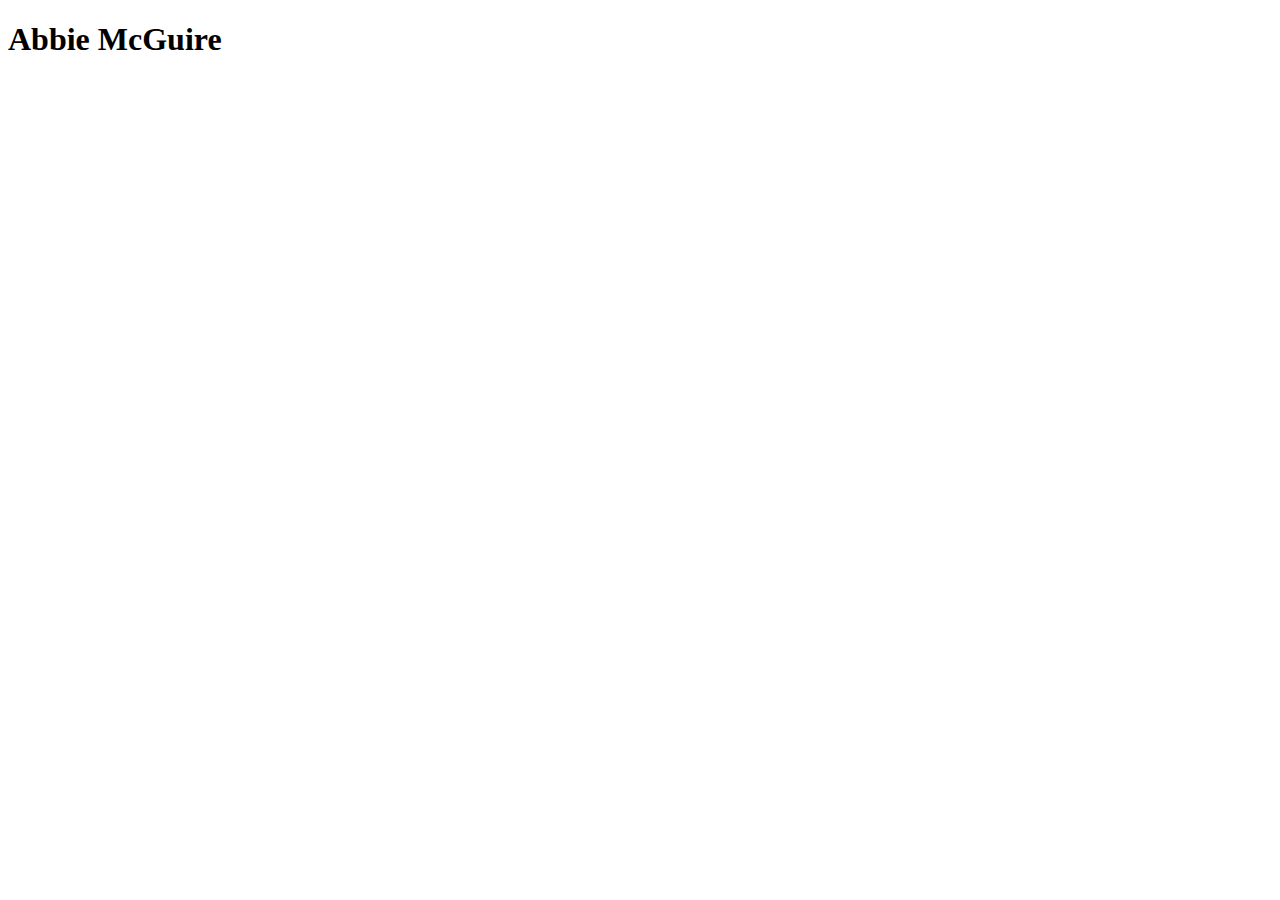
==== index.html @ 2fc43b1a "delete" ====
<!DOCTYPE html>
<html lang="en">
<head>
    <meta charset="UTF-8">
    <meta name="viewport" content="width=device-width, initial-scale=1.0">
    <title>Abbie McGuire</title>
</head>
<body>
    <h1>Abbie McGuire</h1>
</body>
</html>
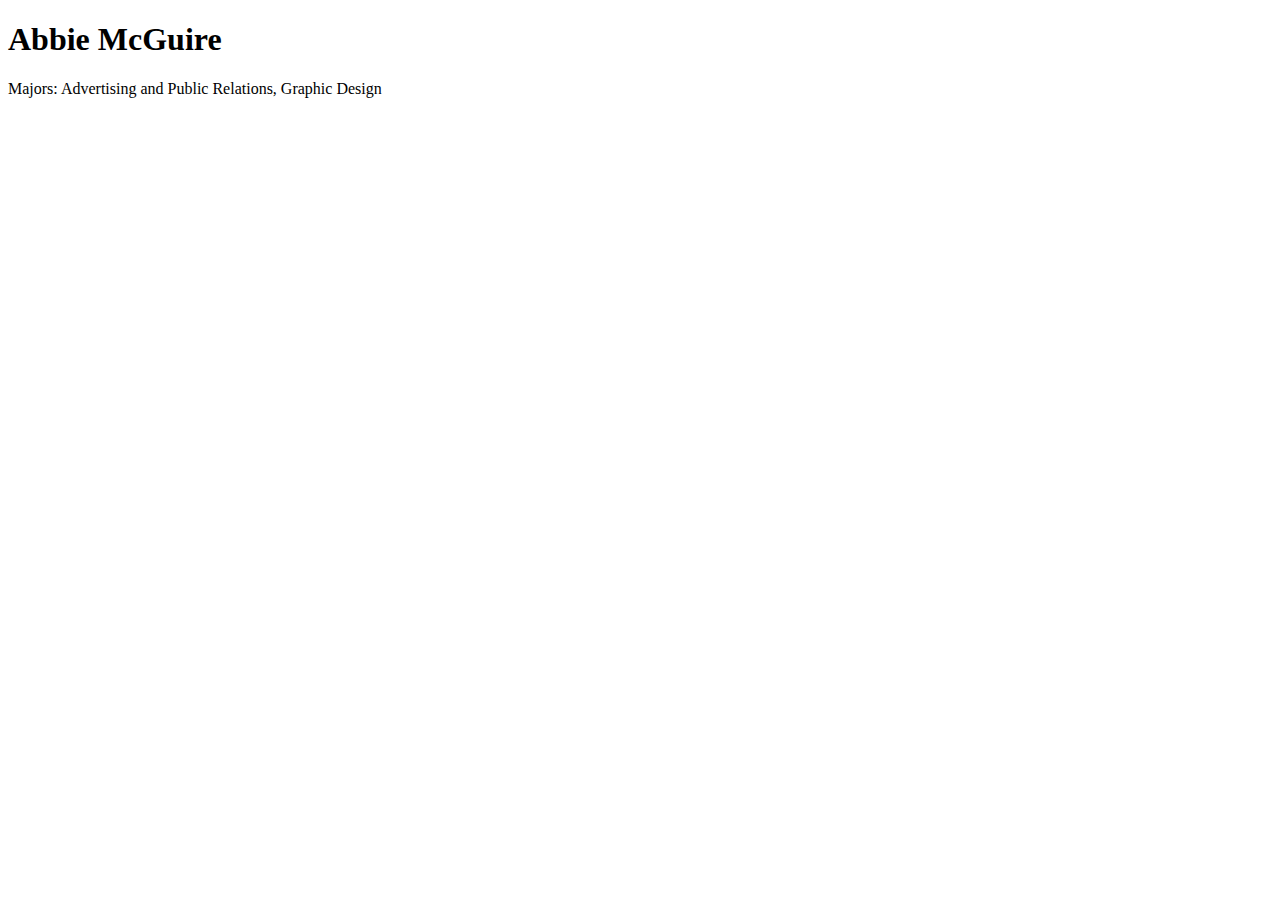
==== commit 0d9ea1e1: "Add <p> again" ====
--- a/index.html
+++ b/index.html
@@ -7,5 +7,6 @@
 </head>
 <body>
     <h1>Abbie McGuire</h1>
+    <p>Majors: Advertising and Public Relations, Graphic Design</p>
 </body>
 </html>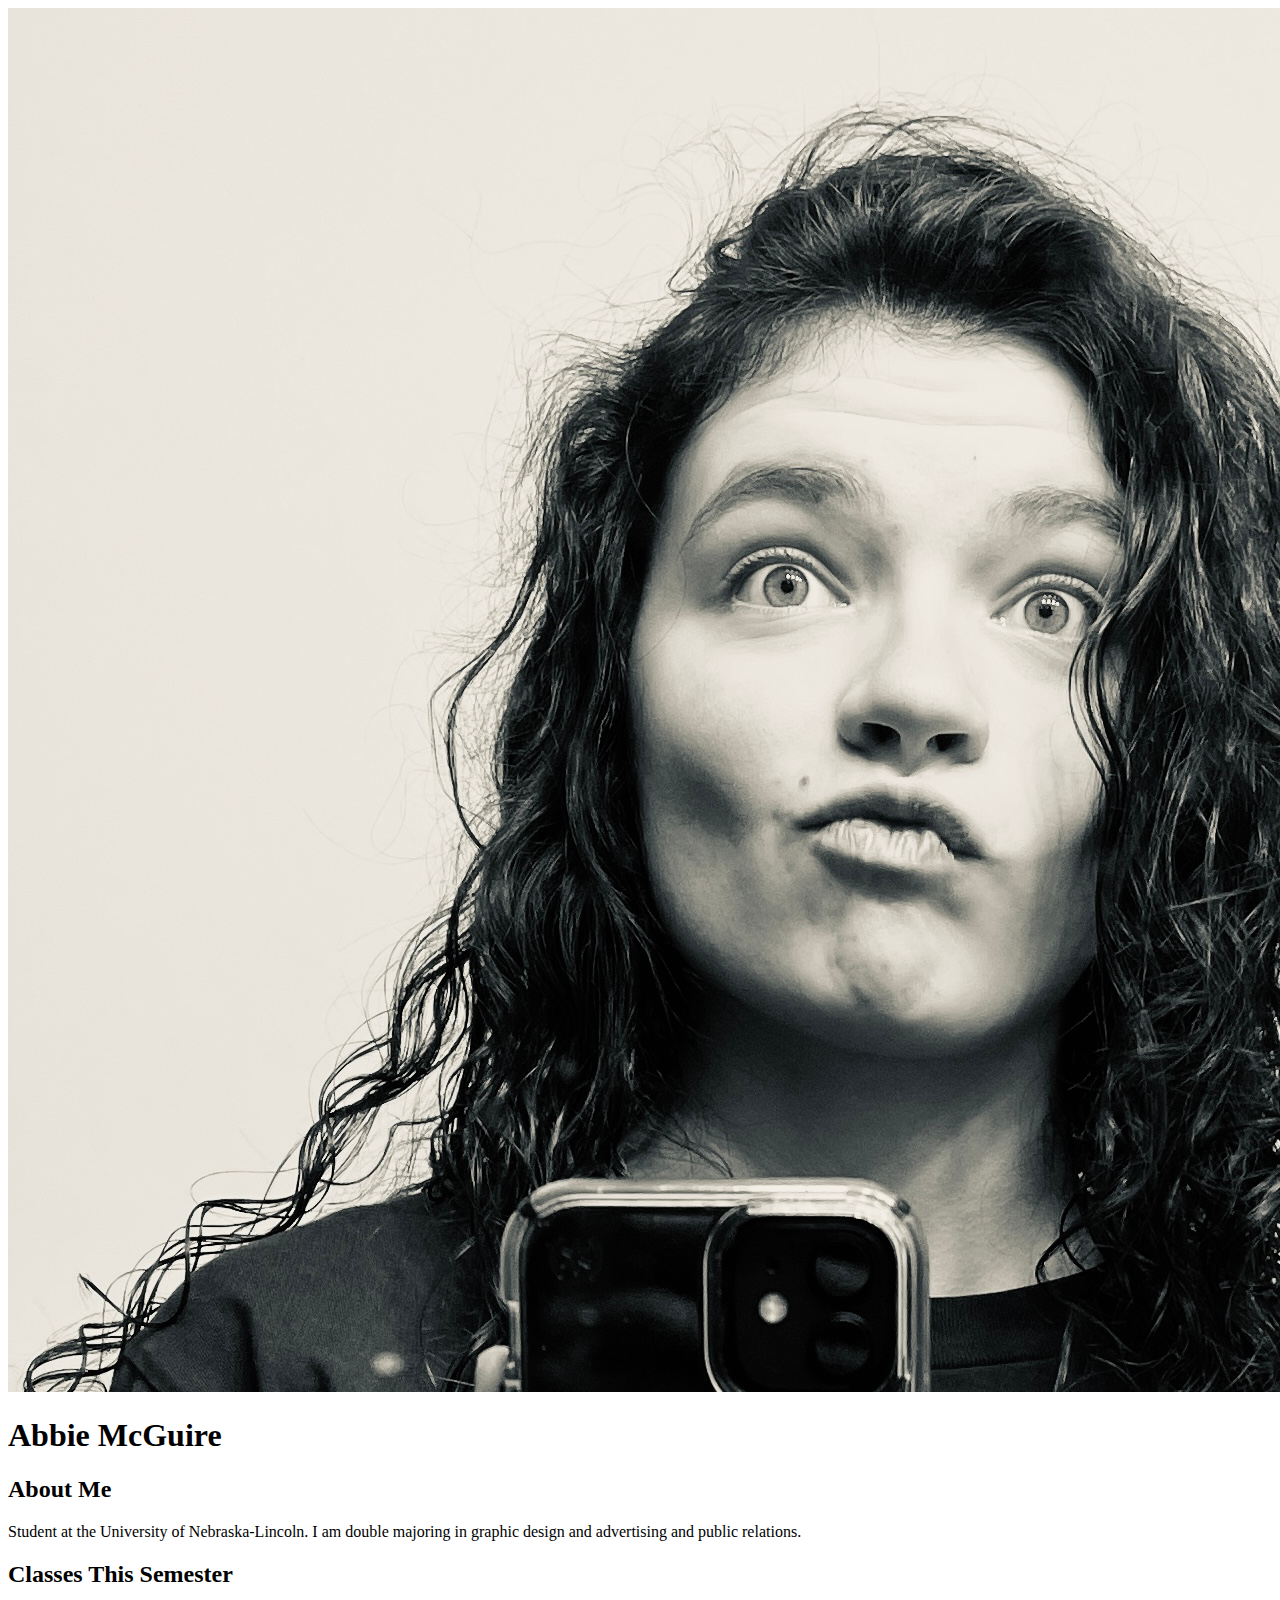
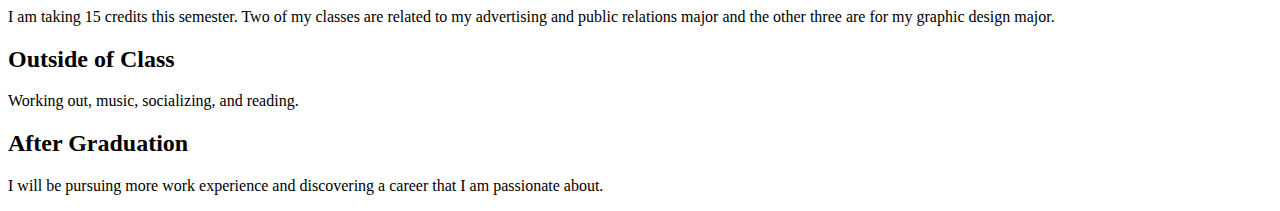
==== commit d24aa788: "Update" ====
--- a/index.html
+++ b/index.html
@@ -6,7 +6,22 @@
     <title>Abbie McGuire</title>
 </head>
 <body>
+    <img src="ProfileAM.jpg" alt="Abbie's profile picture"></img>
     <h1>Abbie McGuire</h1>
-    <p>Majors: Advertising and Public Relations, Graphic Design</p>
+    <h2>About Me</h2>
+    <p>Student at the University of Nebraska-Lincoln. I am double majoring
+        in graphic design and advertising and public relations.
+    </p>
+    <h2>Classes This Semester</h2>
+    <p>I am taking 15 credits this semester. Two of my classes are related
+        to my advertising and public relations major and the other three
+        are for my graphic design major.
+    </p>
+    <h2>Outside of Class</h2>
+    <p>Working out, music, socializing, and reading. </p>
+    <h2>After Graduation</h2>
+    <p>I will be pursuing more work experience and discovering 
+        a career that I am passionate about.
+    </p>
 </body>
 </html>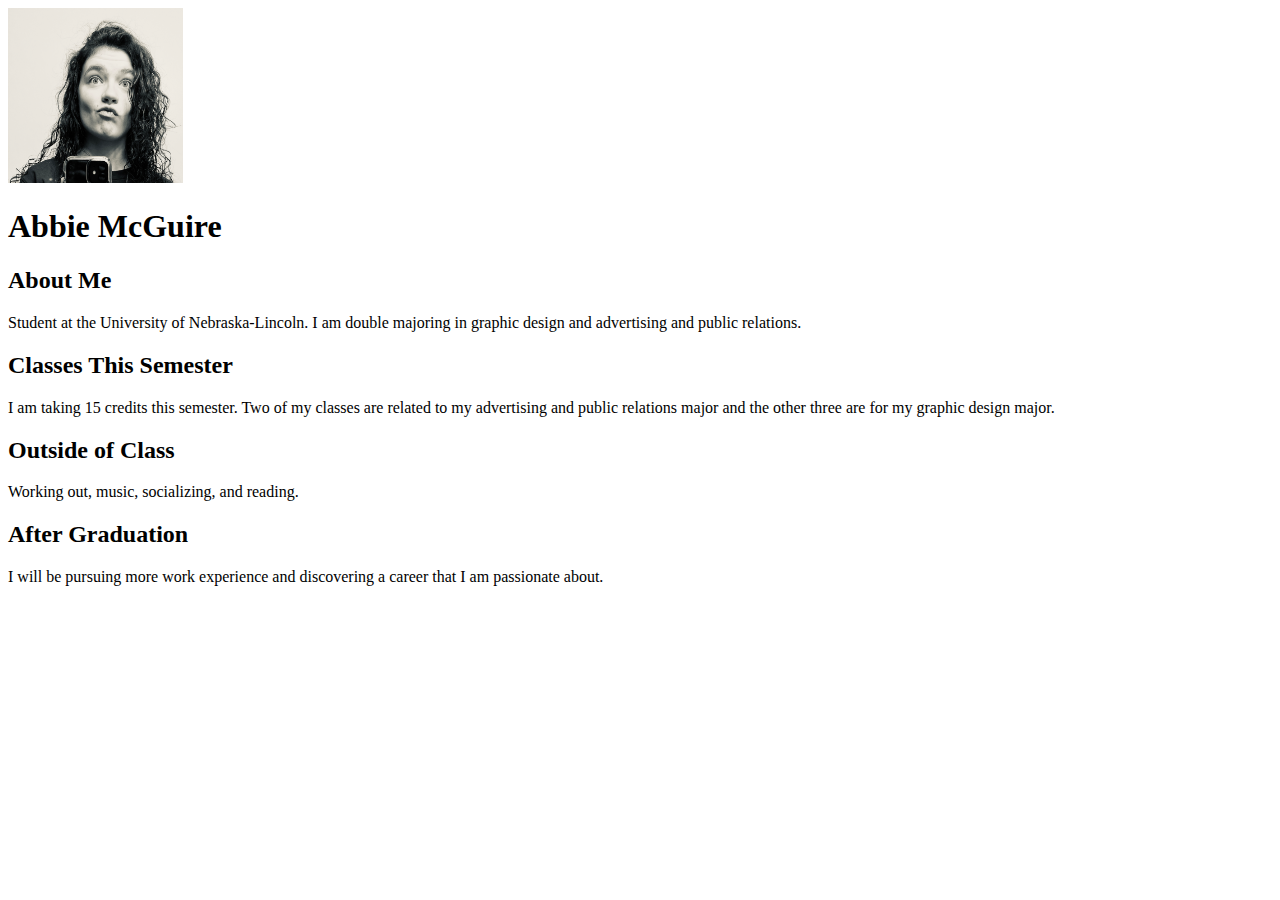
==== commit 2a75417a: "Link css page" ====
--- a/index.html
+++ b/index.html
@@ -4,6 +4,7 @@
     <meta charset="UTF-8">
     <meta name="viewport" content="width=device-width, initial-scale=1.0">
     <title>Abbie McGuire</title>
+    <link rel="stylesheet" href="style.css">
 </head>
 <body>
     <img src="ProfileAM.jpg" alt="Abbie's profile picture"></img>
--- a/style.css
+++ b/style.css
@@ -0,0 +1,4 @@
+img {
+    width: 175px;
+    height: 175px;
+}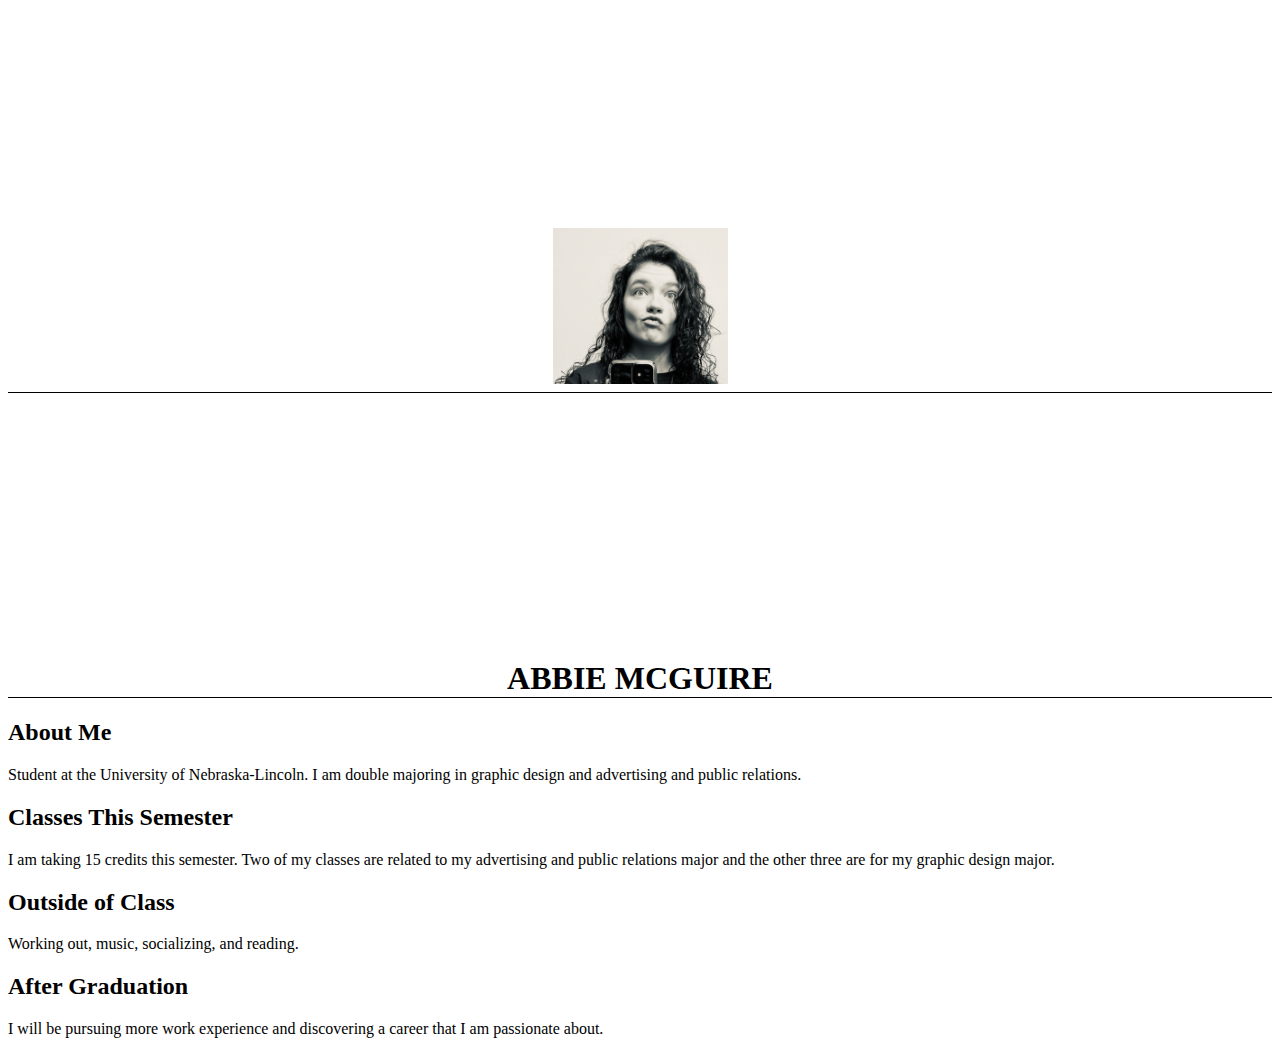
==== commit e093812a: "img spacing" ====
--- a/index.html
+++ b/index.html
@@ -7,7 +7,10 @@
     <link rel="stylesheet" href="style.css">
 </head>
 <body>
-    <img src="ProfileAM.jpg" alt="Abbie's profile picture"></img>
+    <h1>
+        <img src="ProfileAM.jpg" alt="Abbie's profile picture"></img>
+    </h1>
+    <br>
     <h1>Abbie McGuire</h1>
     <h2>About Me</h2>
     <p>Student at the University of Nebraska-Lincoln. I am double majoring
--- a/style.css
+++ b/style.css
@@ -1,4 +1,10 @@
 img {
-    width: 175px;
-    height: 175px;
+   width: 175px;
+}
+
+h1 {
+   text-align: center;
+   text-transform: uppercase;
+   border-bottom: 1px solid black;
+   margin-top: 18%;
 }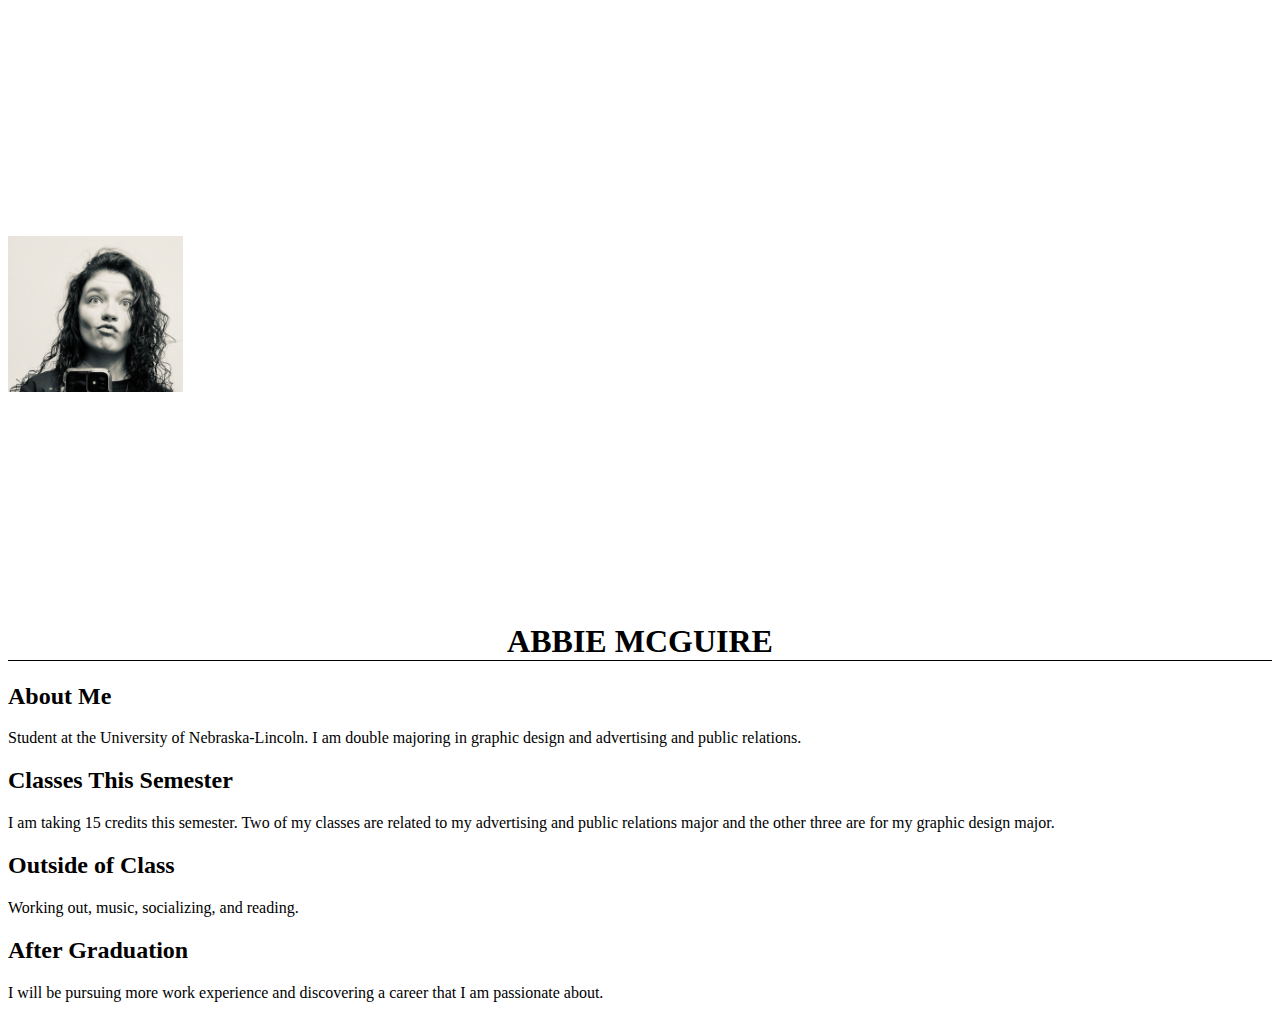
==== commit ba477f50: "img change" ====
--- a/index.html
+++ b/index.html
@@ -7,9 +7,7 @@
     <link rel="stylesheet" href="style.css">
 </head>
 <body>
-    <h1>
         <img src="ProfileAM.jpg" alt="Abbie's profile picture"></img>
-    </h1>
     <br>
     <h1>Abbie McGuire</h1>
     <h2>About Me</h2>
--- a/style.css
+++ b/style.css
@@ -1,5 +1,7 @@
 img {
    width: 175px;
+   margin-top: 18%;
+   text-align: center;
 }
 
 h1 {
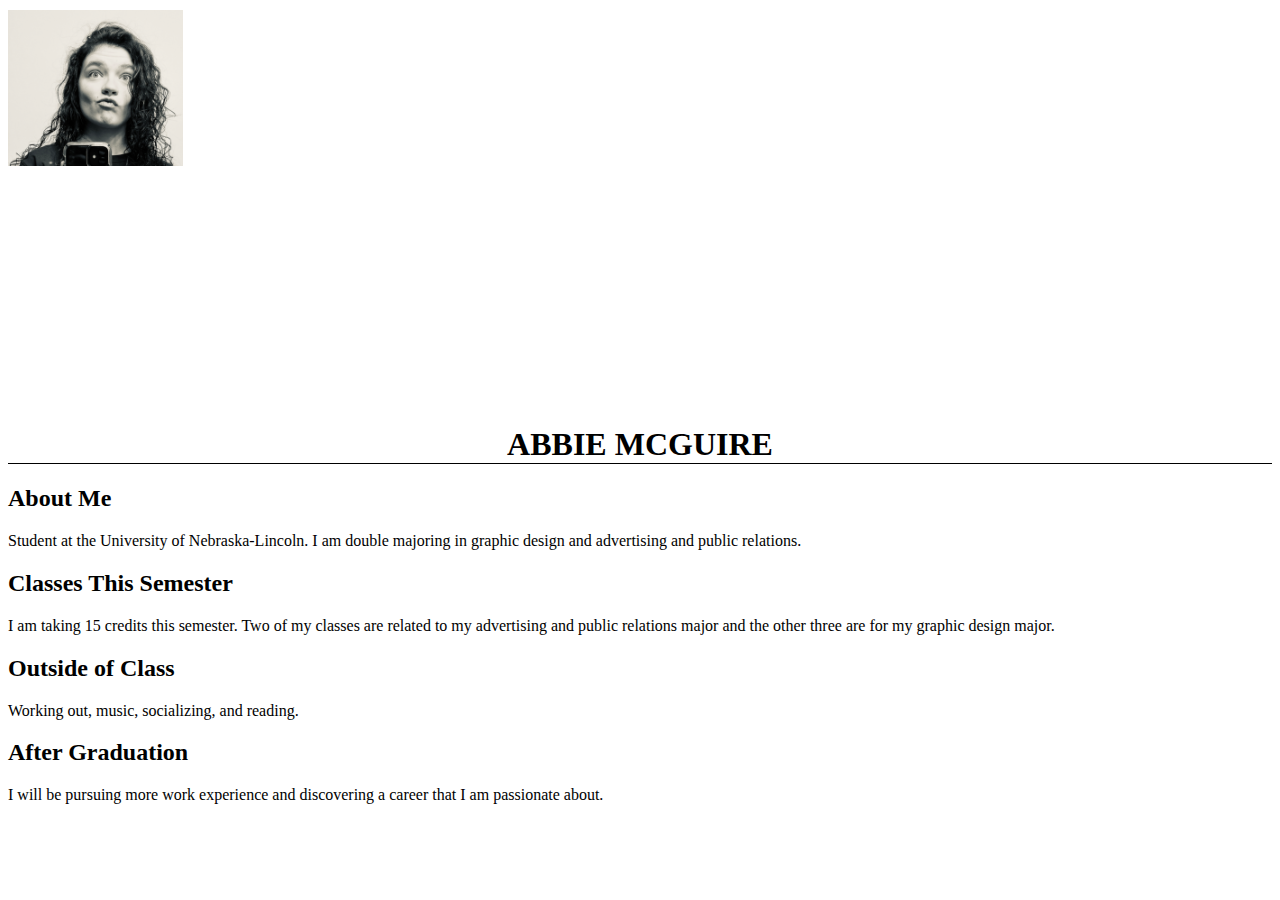
==== commit 709ffc5b: "more image" ====
--- a/index.html
+++ b/index.html
@@ -7,7 +7,9 @@
     <link rel="stylesheet" href="style.css">
 </head>
 <body>
+    <div class="image1">
         <img src="ProfileAM.jpg" alt="Abbie's profile picture"></img>
+    </div>
     <br>
     <h1>Abbie McGuire</h1>
     <h2>About Me</h2>
--- a/style.css
+++ b/style.css
@@ -1,7 +1,11 @@
 img {
    width: 175px;
-   margin-top: 18%;
    text-align: center;
+}
+
+.image1 {
+margin-top: 10px;
+margin-bottom: 10px;
 }
 
 h1 {
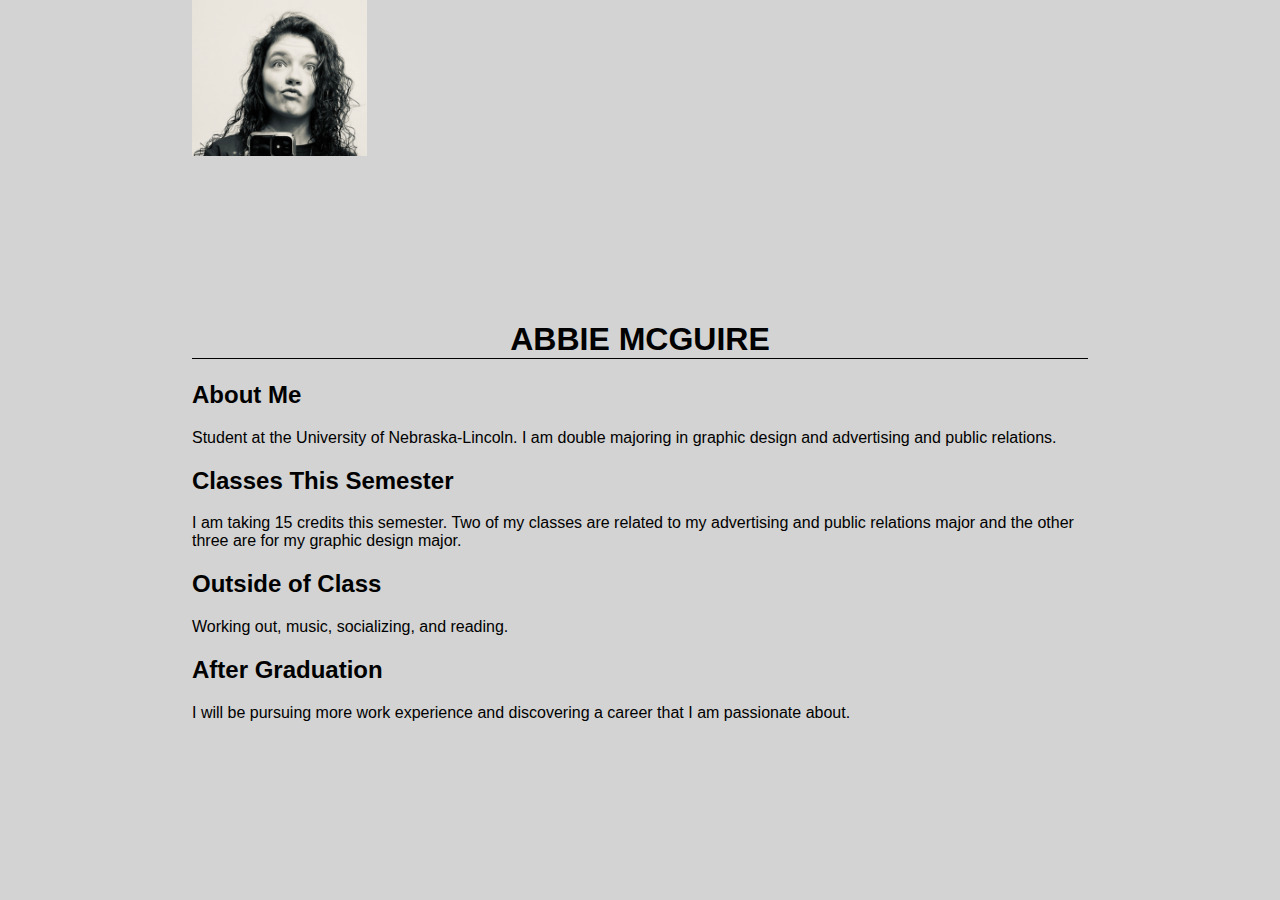
==== commit 624f2429: "delete div" ====
--- a/index.html
+++ b/index.html
@@ -7,9 +7,8 @@
     <link rel="stylesheet" href="style.css">
 </head>
 <body>
-    <div class="image1">
-        <img src="ProfileAM.jpg" alt="Abbie's profile picture"></img>
-    </div>
+    <img src="ProfileAM.jpg" alt="Abbie's profile picture">
+    </img>
     <br>
     <h1>Abbie McGuire</h1>
     <h2>About Me</h2>
--- a/style.css
+++ b/style.css
@@ -1,11 +1,19 @@
+body {
+   background-color: lightgrey;
+   margin: 0 15%;
+   font-family: sans-serif;
+}
+
 img {
    width: 175px;
-   text-align: center;
+    overflow: clip;
+    overflow-clip-margin: content-box;
 }
 
 .image1 {
-margin-top: 10px;
-margin-bottom: 10px;
+   display: block;
+   margin-left: auto;
+   margin-right: auto;
 }
 
 h1 {
@@ -13,4 +21,7 @@
    text-transform: uppercase;
    border-bottom: 1px solid black;
    margin-top: 18%;
+}
+h2 {
+
 }